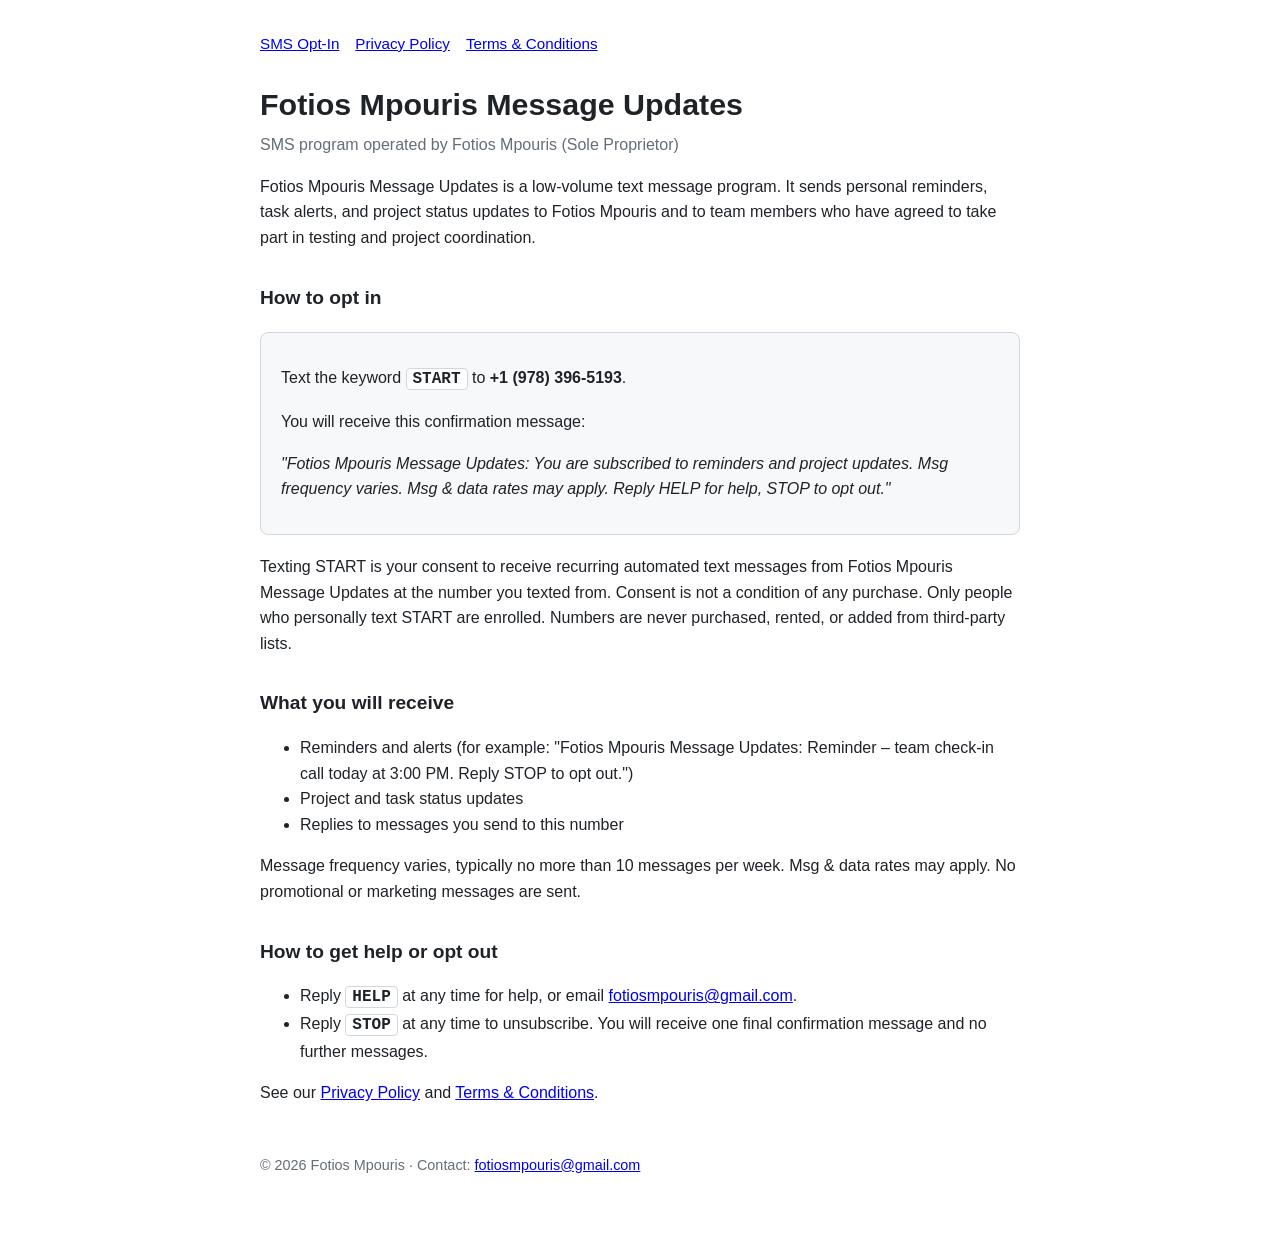
==== index.html @ 8d19388f "SMS opt-in, privacy policy, and terms pages" ====
<!DOCTYPE html>
<html lang="en">
<head>
<meta charset="utf-8">
<meta name="viewport" content="width=device-width, initial-scale=1">
<title>Fotios Mpouris Message Updates – SMS Opt-In</title>
<link rel="stylesheet" href="style.css">
</head>
<body>
<nav><a href="index.html">SMS Opt-In</a><a href="privacy-policy.html">Privacy Policy</a><a href="terms.html">Terms &amp; Conditions</a></nav>

<h1>Fotios Mpouris Message Updates</h1>
<p class="updated">SMS program operated by Fotios Mpouris (Sole Proprietor)</p>

<p>Fotios Mpouris Message Updates is a low-volume text message program. It sends personal reminders, task alerts, and project status updates to Fotios Mpouris and to team members who have agreed to take part in testing and project coordination.</p>

<h2>How to opt in</h2>
<div class="box">
<p>Text the keyword <span class="keyword">START</span> to <strong>+1 (978) 396-5193</strong>.</p>
<p>You will receive this confirmation message:</p>
<p><em>"Fotios Mpouris Message Updates: You are subscribed to reminders and project updates. Msg frequency varies. Msg &amp; data rates may apply. Reply HELP for help, STOP to opt out."</em></p>
</div>
<p>Texting START is your consent to receive recurring automated text messages from Fotios Mpouris Message Updates at the number you texted from. Consent is not a condition of any purchase. Only people who personally text START are enrolled. Numbers are never purchased, rented, or added from third-party lists.</p>

<h2>What you will receive</h2>
<ul>
<li>Reminders and alerts (for example: "Fotios Mpouris Message Updates: Reminder – team check-in call today at 3:00 PM. Reply STOP to opt out.")</li>
<li>Project and task status updates</li>
<li>Replies to messages you send to this number</li>
</ul>
<p>Message frequency varies, typically no more than 10 messages per week. Msg &amp; data rates may apply. No promotional or marketing messages are sent.</p>

<h2>How to get help or opt out</h2>
<ul>
<li>Reply <span class="keyword">HELP</span> at any time for help, or email <a href="mailto:fotiosmpouris@gmail.com">fotiosmpouris@gmail.com</a>.</li>
<li>Reply <span class="keyword">STOP</span> at any time to unsubscribe. You will receive one final confirmation message and no further messages.</li>
</ul>

<p>See our <a href="privacy-policy.html">Privacy Policy</a> and <a href="terms.html">Terms &amp; Conditions</a>.</p>

<footer>&copy; 2026 Fotios Mpouris &middot; Contact: <a href="mailto:fotiosmpouris@gmail.com">fotiosmpouris@gmail.com</a></footer>
</body>
</html>
---- style.css ----
body { font-family: -apple-system, BlinkMacSystemFont, "Segoe UI", Roboto, sans-serif; max-width: 760px; margin: 0 auto; padding: 32px 20px 64px; line-height: 1.6; color: #1f2328; }
h1 { font-size: 1.9rem; margin-bottom: 0.2rem; }
h2 { font-size: 1.2rem; margin-top: 2rem; }
.updated { color: #656d76; margin-top: 0; }
.box { background: #f6f8fa; border: 1px solid #d0d7de; border-radius: 8px; padding: 16px 20px; margin: 1.2rem 0; }
.keyword { font-family: ui-monospace, Menlo, monospace; font-weight: bold; background: #fff; border: 1px solid #d0d7de; border-radius: 4px; padding: 1px 6px; }
nav { margin-bottom: 1.5rem; font-size: 0.95rem; }
nav a { margin-right: 16px; }
footer { margin-top: 3rem; font-size: 0.9rem; color: #656d76; }
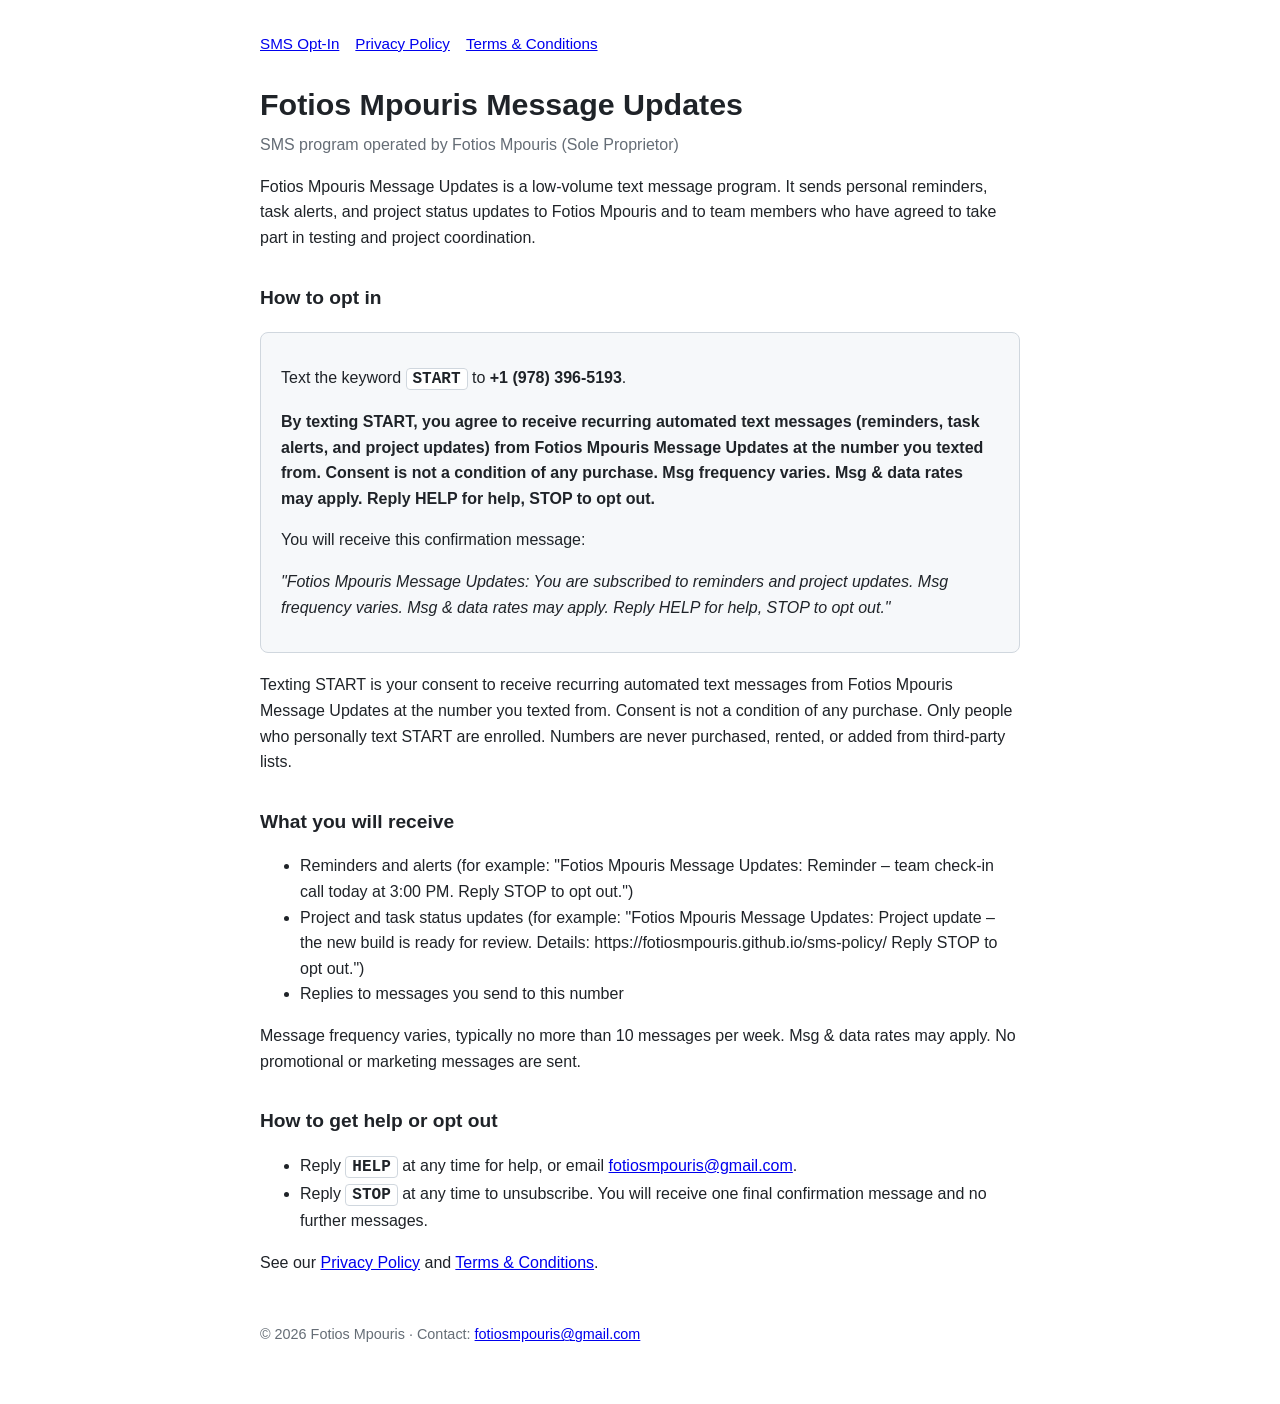
==== commit 94403f5b: "Add explicit SMS consent language to opt-in page" ====
--- a/index.html
+++ b/index.html
@@ -17,6 +17,7 @@
 <h2>How to opt in</h2>
 <div class="box">
 <p>Text the keyword <span class="keyword">START</span> to <strong>+1 (978) 396-5193</strong>.</p>
+<p><strong>By texting START, you agree to receive recurring automated text messages (reminders, task alerts, and project updates) from Fotios Mpouris Message Updates at the number you texted from. Consent is not a condition of any purchase. Msg frequency varies. Msg &amp; data rates may apply. Reply HELP for help, STOP to opt out.</strong></p>
 <p>You will receive this confirmation message:</p>
 <p><em>"Fotios Mpouris Message Updates: You are subscribed to reminders and project updates. Msg frequency varies. Msg &amp; data rates may apply. Reply HELP for help, STOP to opt out."</em></p>
 </div>
@@ -25,7 +26,7 @@
 <h2>What you will receive</h2>
 <ul>
 <li>Reminders and alerts (for example: "Fotios Mpouris Message Updates: Reminder – team check-in call today at 3:00 PM. Reply STOP to opt out.")</li>
-<li>Project and task status updates</li>
+<li>Project and task status updates (for example: "Fotios Mpouris Message Updates: Project update – the new build is ready for review. Details: https://fotiosmpouris.github.io/sms-policy/ Reply STOP to opt out.")</li>
 <li>Replies to messages you send to this number</li>
 </ul>
 <p>Message frequency varies, typically no more than 10 messages per week. Msg &amp; data rates may apply. No promotional or marketing messages are sent.</p>
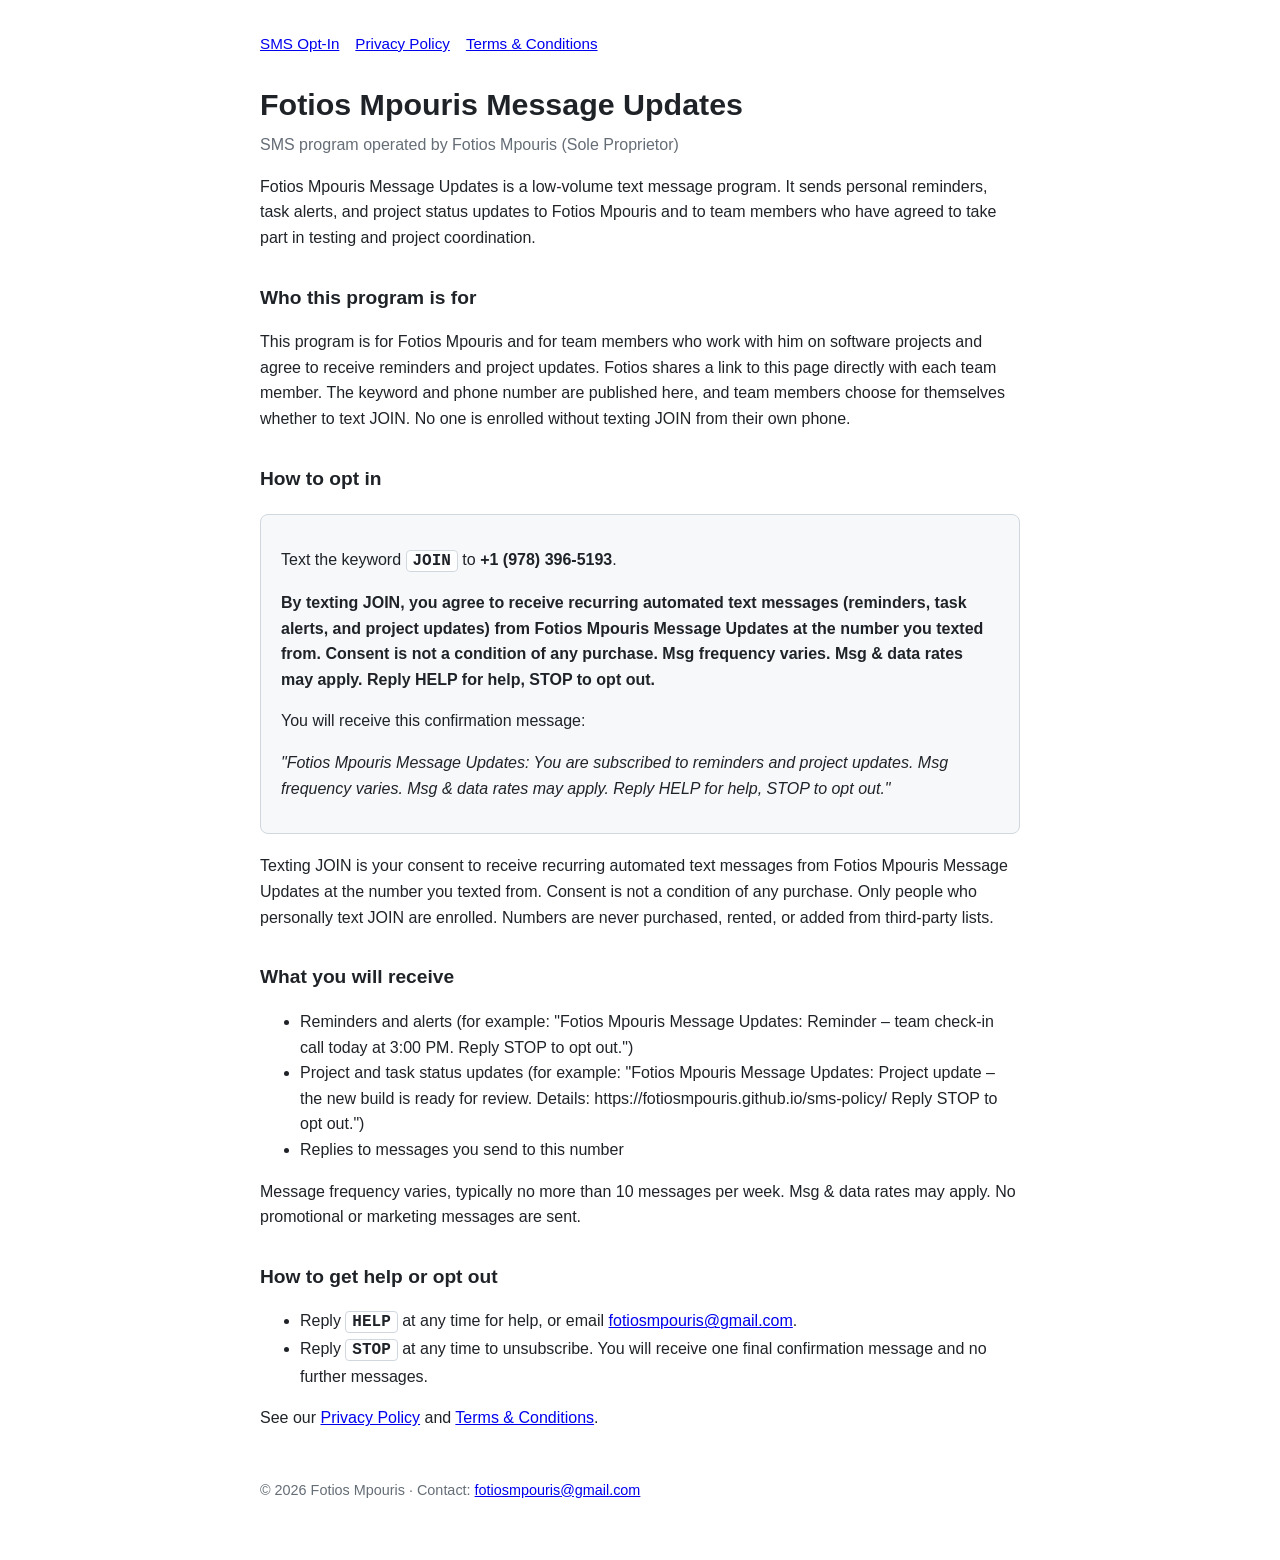
==== commit 45c6d984: "Fix A2P 30909: JOIN keyword, audience description, privacy SMS disclosures" ====
--- a/index.html
+++ b/index.html
@@ -14,14 +14,17 @@
 
 <p>Fotios Mpouris Message Updates is a low-volume text message program. It sends personal reminders, task alerts, and project status updates to Fotios Mpouris and to team members who have agreed to take part in testing and project coordination.</p>
 
+<h2>Who this program is for</h2>
+<p>This program is for Fotios Mpouris and for team members who work with him on software projects and agree to receive reminders and project updates. Fotios shares a link to this page directly with each team member. The keyword and phone number are published here, and team members choose for themselves whether to text JOIN. No one is enrolled without texting JOIN from their own phone.</p>
+
 <h2>How to opt in</h2>
 <div class="box">
-<p>Text the keyword <span class="keyword">START</span> to <strong>+1 (978) 396-5193</strong>.</p>
-<p><strong>By texting START, you agree to receive recurring automated text messages (reminders, task alerts, and project updates) from Fotios Mpouris Message Updates at the number you texted from. Consent is not a condition of any purchase. Msg frequency varies. Msg &amp; data rates may apply. Reply HELP for help, STOP to opt out.</strong></p>
+<p>Text the keyword <span class="keyword">JOIN</span> to <strong>+1 (978) 396-5193</strong>.</p>
+<p><strong>By texting JOIN, you agree to receive recurring automated text messages (reminders, task alerts, and project updates) from Fotios Mpouris Message Updates at the number you texted from. Consent is not a condition of any purchase. Msg frequency varies. Msg &amp; data rates may apply. Reply HELP for help, STOP to opt out.</strong></p>
 <p>You will receive this confirmation message:</p>
 <p><em>"Fotios Mpouris Message Updates: You are subscribed to reminders and project updates. Msg frequency varies. Msg &amp; data rates may apply. Reply HELP for help, STOP to opt out."</em></p>
 </div>
-<p>Texting START is your consent to receive recurring automated text messages from Fotios Mpouris Message Updates at the number you texted from. Consent is not a condition of any purchase. Only people who personally text START are enrolled. Numbers are never purchased, rented, or added from third-party lists.</p>
+<p>Texting JOIN is your consent to receive recurring automated text messages from Fotios Mpouris Message Updates at the number you texted from. Consent is not a condition of any purchase. Only people who personally text JOIN are enrolled. Numbers are never purchased, rented, or added from third-party lists.</p>
 
 <h2>What you will receive</h2>
 <ul>
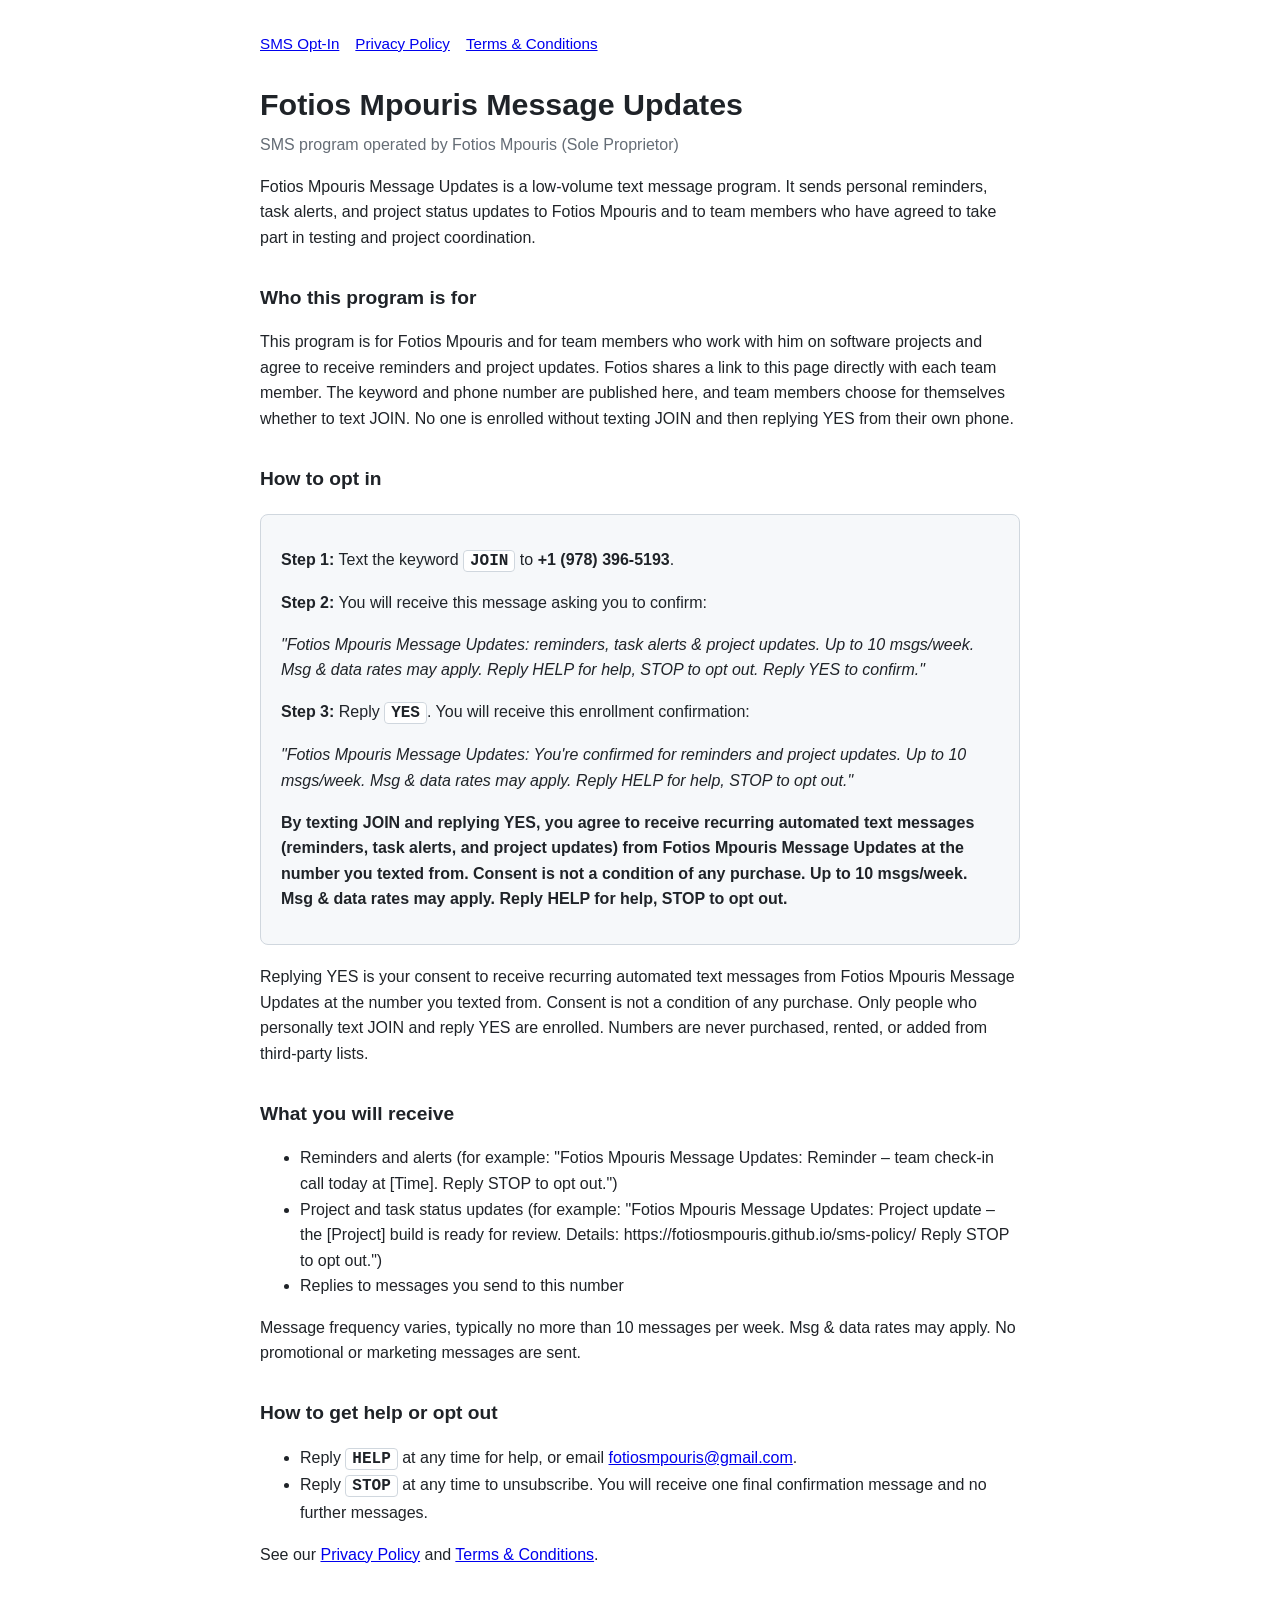
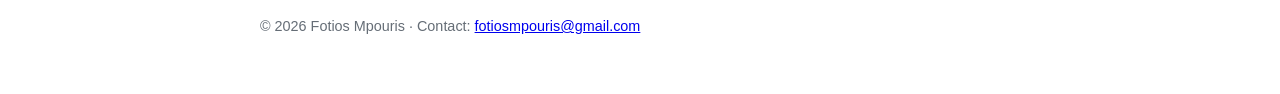
==== commit 6bac641e: "Two-step SMS opt-in: JOIN, then reply YES to confirm" ====
--- a/index.html
+++ b/index.html
@@ -15,21 +15,23 @@
 <p>Fotios Mpouris Message Updates is a low-volume text message program. It sends personal reminders, task alerts, and project status updates to Fotios Mpouris and to team members who have agreed to take part in testing and project coordination.</p>
 
 <h2>Who this program is for</h2>
-<p>This program is for Fotios Mpouris and for team members who work with him on software projects and agree to receive reminders and project updates. Fotios shares a link to this page directly with each team member. The keyword and phone number are published here, and team members choose for themselves whether to text JOIN. No one is enrolled without texting JOIN from their own phone.</p>
+<p>This program is for Fotios Mpouris and for team members who work with him on software projects and agree to receive reminders and project updates. Fotios shares a link to this page directly with each team member. The keyword and phone number are published here, and team members choose for themselves whether to text JOIN. No one is enrolled without texting JOIN and then replying YES from their own phone.</p>
 
 <h2>How to opt in</h2>
 <div class="box">
-<p>Text the keyword <span class="keyword">JOIN</span> to <strong>+1 (978) 396-5193</strong>.</p>
-<p><strong>By texting JOIN, you agree to receive recurring automated text messages (reminders, task alerts, and project updates) from Fotios Mpouris Message Updates at the number you texted from. Consent is not a condition of any purchase. Msg frequency varies. Msg &amp; data rates may apply. Reply HELP for help, STOP to opt out.</strong></p>
-<p>You will receive this confirmation message:</p>
-<p><em>"Fotios Mpouris Message Updates: You are subscribed to reminders and project updates. Msg frequency varies. Msg &amp; data rates may apply. Reply HELP for help, STOP to opt out."</em></p>
+<p><strong>Step 1:</strong> Text the keyword <span class="keyword">JOIN</span> to <strong>+1 (978) 396-5193</strong>.</p>
+<p><strong>Step 2:</strong> You will receive this message asking you to confirm:</p>
+<p><em>"Fotios Mpouris Message Updates: reminders, task alerts &amp; project updates. Up to 10 msgs/week. Msg &amp; data rates may apply. Reply HELP for help, STOP to opt out. Reply YES to confirm."</em></p>
+<p><strong>Step 3:</strong> Reply <span class="keyword">YES</span>. You will receive this enrollment confirmation:</p>
+<p><em>"Fotios Mpouris Message Updates: You're confirmed for reminders and project updates. Up to 10 msgs/week. Msg &amp; data rates may apply. Reply HELP for help, STOP to opt out."</em></p>
+<p><strong>By texting JOIN and replying YES, you agree to receive recurring automated text messages (reminders, task alerts, and project updates) from Fotios Mpouris Message Updates at the number you texted from. Consent is not a condition of any purchase. Up to 10 msgs/week. Msg &amp; data rates may apply. Reply HELP for help, STOP to opt out.</strong></p>
 </div>
-<p>Texting JOIN is your consent to receive recurring automated text messages from Fotios Mpouris Message Updates at the number you texted from. Consent is not a condition of any purchase. Only people who personally text JOIN are enrolled. Numbers are never purchased, rented, or added from third-party lists.</p>
+<p>Replying YES is your consent to receive recurring automated text messages from Fotios Mpouris Message Updates at the number you texted from. Consent is not a condition of any purchase. Only people who personally text JOIN and reply YES are enrolled. Numbers are never purchased, rented, or added from third-party lists.</p>
 
 <h2>What you will receive</h2>
 <ul>
-<li>Reminders and alerts (for example: "Fotios Mpouris Message Updates: Reminder – team check-in call today at 3:00 PM. Reply STOP to opt out.")</li>
-<li>Project and task status updates (for example: "Fotios Mpouris Message Updates: Project update – the new build is ready for review. Details: https://fotiosmpouris.github.io/sms-policy/ Reply STOP to opt out.")</li>
+<li>Reminders and alerts (for example: "Fotios Mpouris Message Updates: Reminder – team check-in call today at [Time]. Reply STOP to opt out.")</li>
+<li>Project and task status updates (for example: "Fotios Mpouris Message Updates: Project update – the [Project] build is ready for review. Details: https://fotiosmpouris.github.io/sms-policy/ Reply STOP to opt out.")</li>
 <li>Replies to messages you send to this number</li>
 </ul>
 <p>Message frequency varies, typically no more than 10 messages per week. Msg &amp; data rates may apply. No promotional or marketing messages are sent.</p>
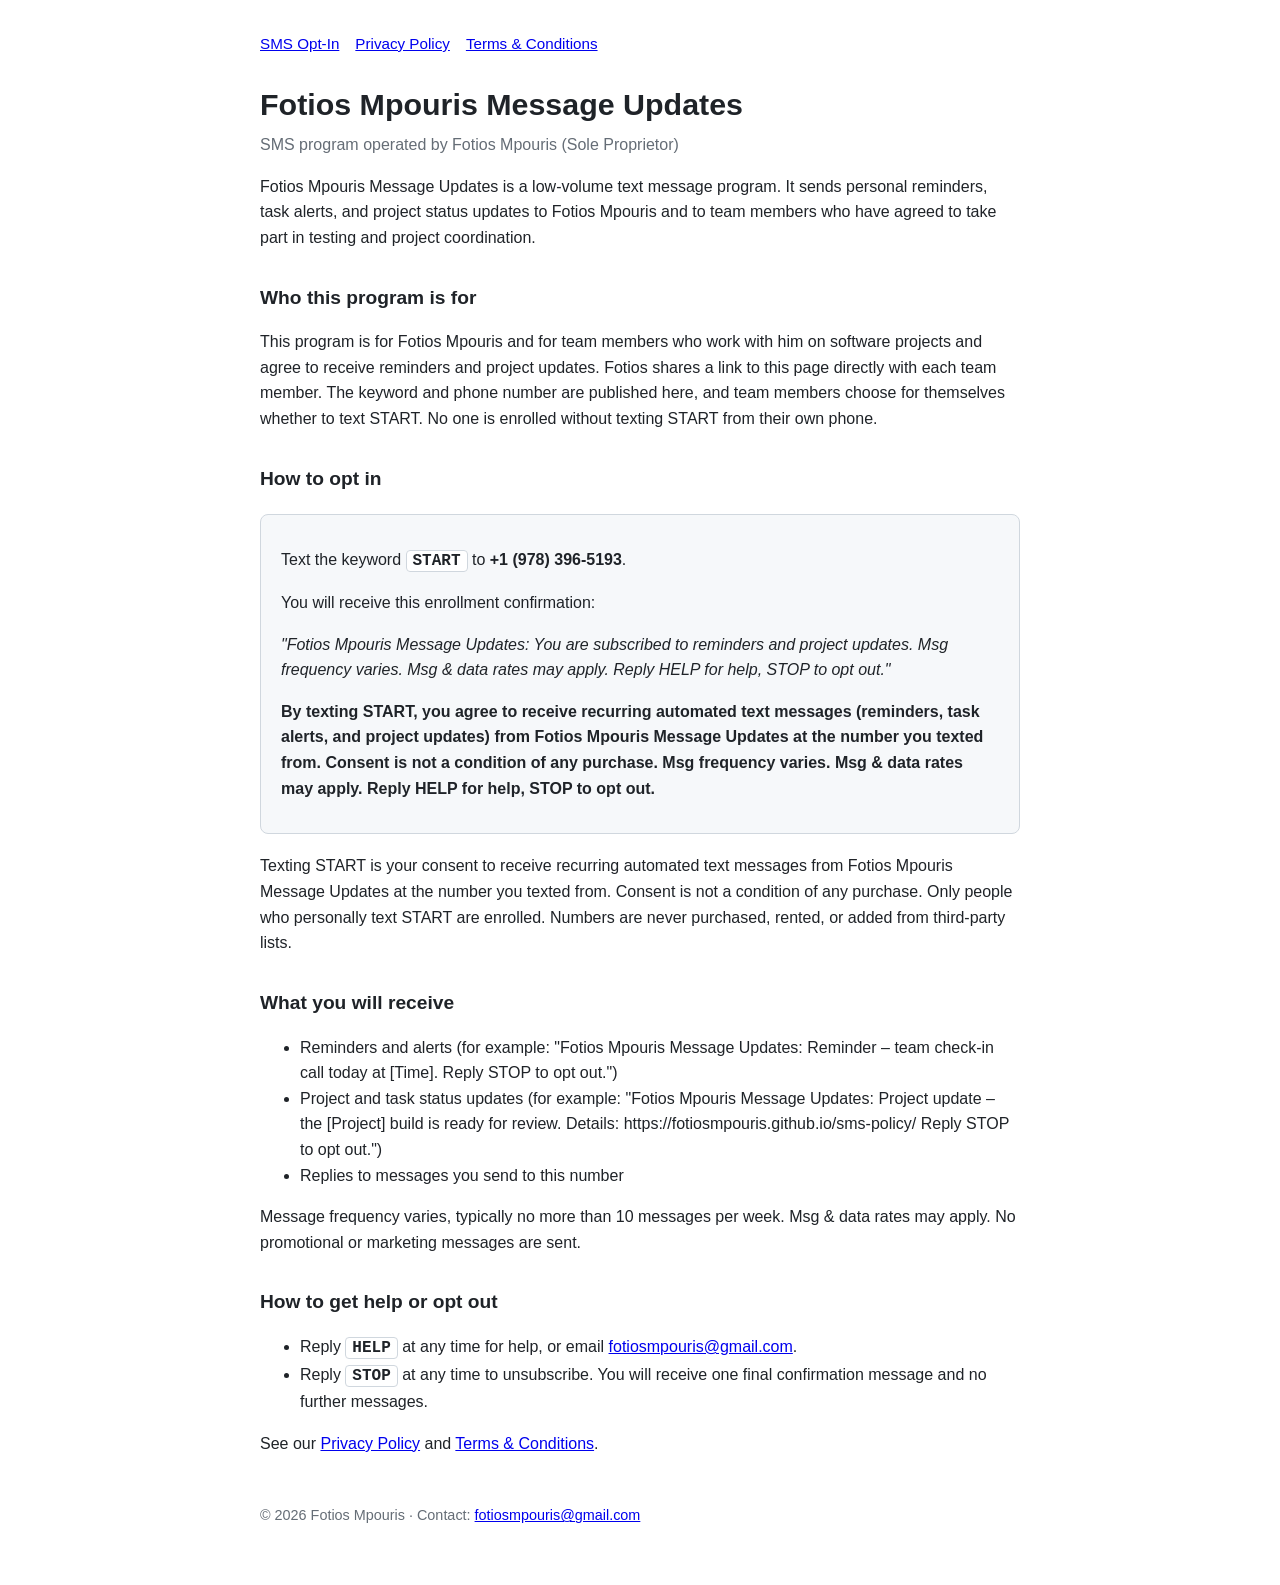
==== commit 3d6bde8c: "Switch opt-in keyword to START, single-step, matching registered campaign" ====
--- a/index.html
+++ b/index.html
@@ -15,18 +15,16 @@
 <p>Fotios Mpouris Message Updates is a low-volume text message program. It sends personal reminders, task alerts, and project status updates to Fotios Mpouris and to team members who have agreed to take part in testing and project coordination.</p>
 
 <h2>Who this program is for</h2>
-<p>This program is for Fotios Mpouris and for team members who work with him on software projects and agree to receive reminders and project updates. Fotios shares a link to this page directly with each team member. The keyword and phone number are published here, and team members choose for themselves whether to text JOIN. No one is enrolled without texting JOIN and then replying YES from their own phone.</p>
+<p>This program is for Fotios Mpouris and for team members who work with him on software projects and agree to receive reminders and project updates. Fotios shares a link to this page directly with each team member. The keyword and phone number are published here, and team members choose for themselves whether to text START. No one is enrolled without texting START from their own phone.</p>
 
 <h2>How to opt in</h2>
 <div class="box">
-<p><strong>Step 1:</strong> Text the keyword <span class="keyword">JOIN</span> to <strong>+1 (978) 396-5193</strong>.</p>
-<p><strong>Step 2:</strong> You will receive this message asking you to confirm:</p>
-<p><em>"Fotios Mpouris Message Updates: reminders, task alerts &amp; project updates. Up to 10 msgs/week. Msg &amp; data rates may apply. Reply HELP for help, STOP to opt out. Reply YES to confirm."</em></p>
-<p><strong>Step 3:</strong> Reply <span class="keyword">YES</span>. You will receive this enrollment confirmation:</p>
-<p><em>"Fotios Mpouris Message Updates: You're confirmed for reminders and project updates. Up to 10 msgs/week. Msg &amp; data rates may apply. Reply HELP for help, STOP to opt out."</em></p>
-<p><strong>By texting JOIN and replying YES, you agree to receive recurring automated text messages (reminders, task alerts, and project updates) from Fotios Mpouris Message Updates at the number you texted from. Consent is not a condition of any purchase. Up to 10 msgs/week. Msg &amp; data rates may apply. Reply HELP for help, STOP to opt out.</strong></p>
+<p>Text the keyword <span class="keyword">START</span> to <strong>+1 (978) 396-5193</strong>.</p>
+<p>You will receive this enrollment confirmation:</p>
+<p><em>"Fotios Mpouris Message Updates: You are subscribed to reminders and project updates. Msg frequency varies. Msg &amp; data rates may apply. Reply HELP for help, STOP to opt out."</em></p>
+<p><strong>By texting START, you agree to receive recurring automated text messages (reminders, task alerts, and project updates) from Fotios Mpouris Message Updates at the number you texted from. Consent is not a condition of any purchase. Msg frequency varies. Msg &amp; data rates may apply. Reply HELP for help, STOP to opt out.</strong></p>
 </div>
-<p>Replying YES is your consent to receive recurring automated text messages from Fotios Mpouris Message Updates at the number you texted from. Consent is not a condition of any purchase. Only people who personally text JOIN and reply YES are enrolled. Numbers are never purchased, rented, or added from third-party lists.</p>
+<p>Texting START is your consent to receive recurring automated text messages from Fotios Mpouris Message Updates at the number you texted from. Consent is not a condition of any purchase. Only people who personally text START are enrolled. Numbers are never purchased, rented, or added from third-party lists.</p>
 
 <h2>What you will receive</h2>
 <ul>
